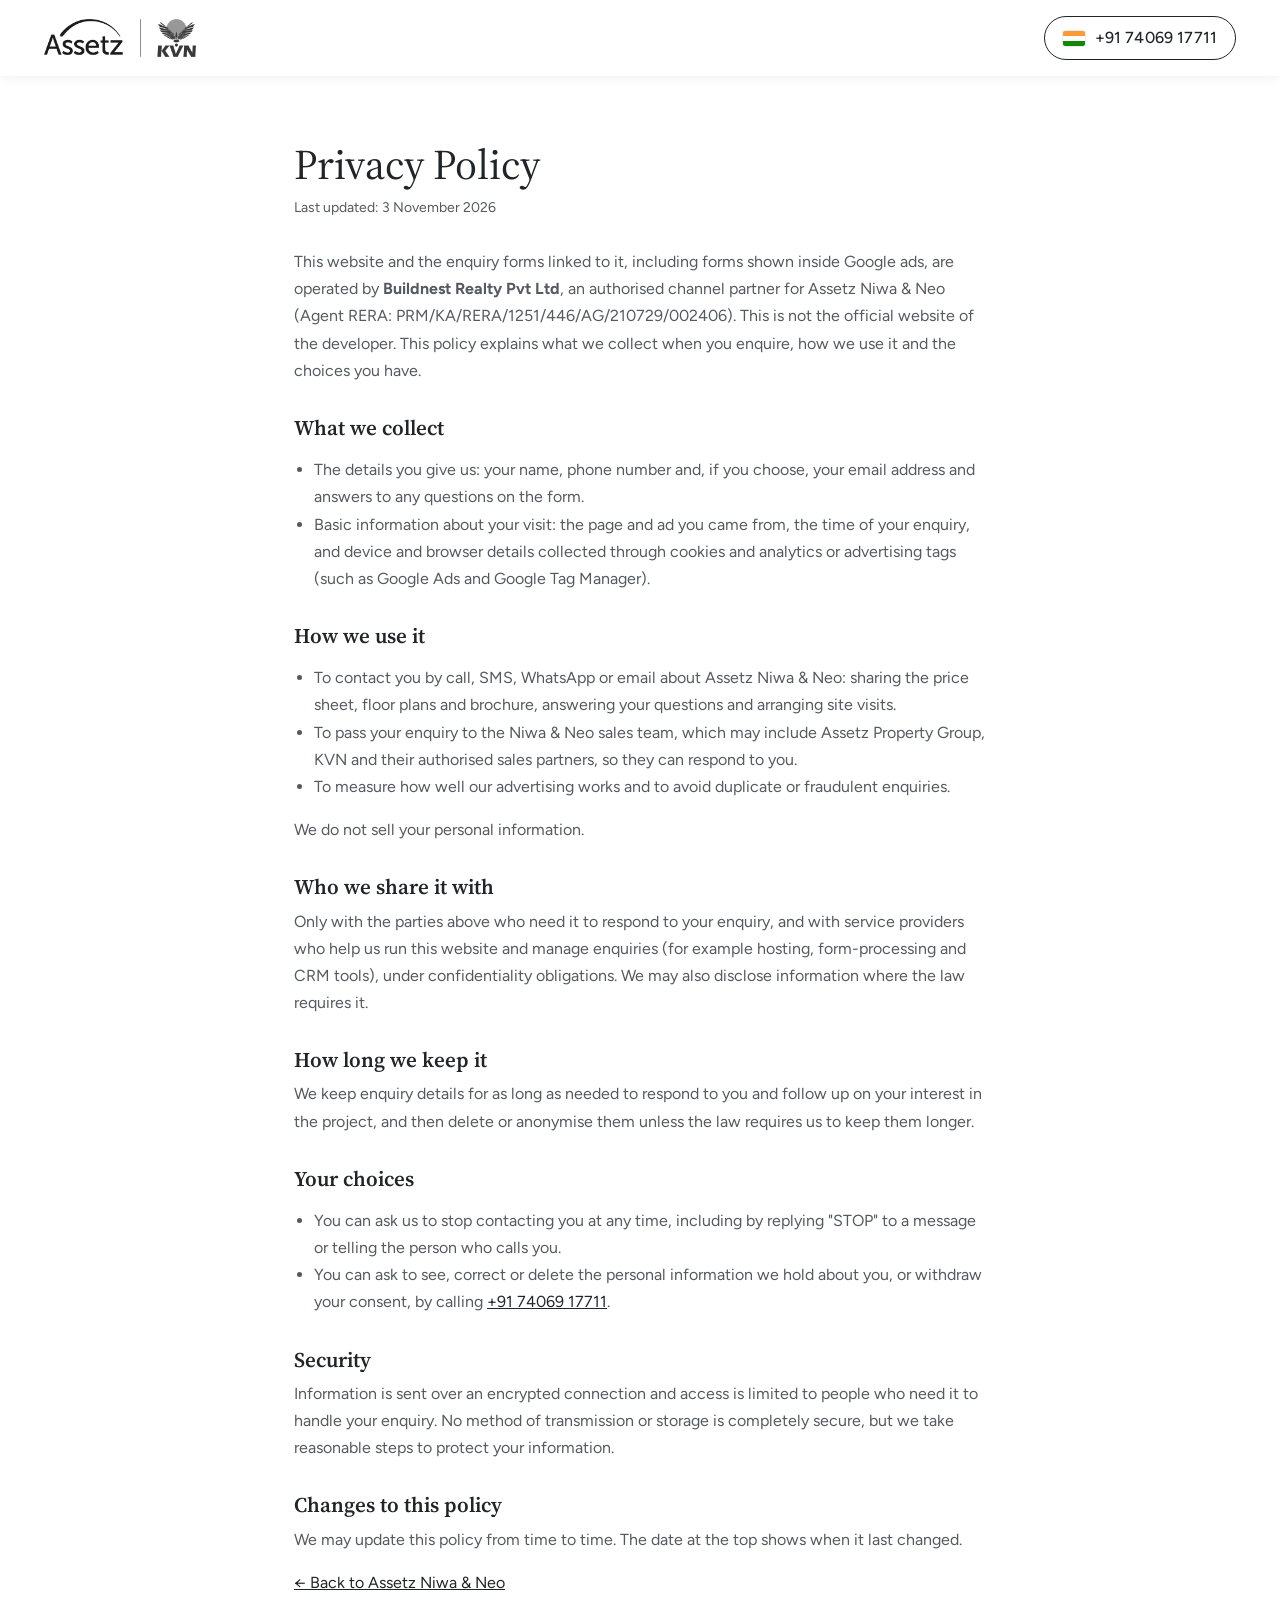
==== privacy.html @ c3b876aa "Add privacy policy page for Google lead form" ====
<!DOCTYPE html>
<html lang="en-IN">
<head>
<meta charset="utf-8">
<meta name="viewport" content="width=device-width, initial-scale=1, viewport-fit=cover">
<title>Privacy Policy | Assetz Niwa &amp; Neo</title>
<meta name="description" content="How enquiry details submitted for Assetz Niwa & Neo are collected, used and protected by Buildnest Realty Pvt Ltd, authorised channel partner.">
<link rel="icon" href="favicon.ico" sizes="any">
<link rel="preconnect" href="https://fonts.googleapis.com">
<link rel="preconnect" href="https://fonts.gstatic.com" crossorigin>
<link href="https://fonts.googleapis.com/css2?family=Source+Serif+4:ital,opsz,wght@0,8..60,400;0,8..60,600;1,8..60,400&family=Figtree:wght@400;500;600&display=swap" rel="stylesheet">
<link rel="stylesheet" href="assets/css/styles.css">
<style>
  .policy { padding: clamp(32px, 5vw, 64px) 0; }
  .policy .wrap { max-width: 780px; }
  .policy h1 { font-family: var(--serif); font-weight: 400; font-size: clamp(30px, 4vw, 42px); line-height: 1.15; margin: 0 0 8px; }
  .policy .updated { color: var(--grey-2); font-size: 14px; margin: 0 0 28px; }
  .policy h2 { font-family: var(--serif); font-weight: 600; font-size: 21px; margin: 32px 0 8px; }
  .policy p, .policy li { color: var(--grey-2); font-size: 16px; line-height: 1.7; }
  .policy ul { padding-left: 20px; }
  .policy a { color: var(--ink); }
</style>
</head>
<body>
<header class="site-header" id="top">
  <div class="wrap header-inner">
    <a class="brand" href="index.html" aria-label="Back to the Niwa &amp; Neo page">
      <img src="assets/img/assetz-kvn.png" width="1006" height="252" alt="Assetz | KVN">
    </a>
    <a class="phone-pill" href="tel:+917406917711" aria-label="Call sales on +91 74069 17711">
      <span class="flag" aria-hidden="true"><i></i><i></i><i></i></span>
      <span>+91 74069&nbsp;17711</span>
    </a>
  </div>
</header>

<main class="policy">
  <div class="wrap">
    <h1>Privacy Policy</h1>
    <p class="updated">Last updated: 3 November 2026</p>

    <p>This website and the enquiry forms linked to it, including forms shown inside Google ads, are operated by <strong>Buildnest Realty Pvt Ltd</strong>, an authorised channel partner for Assetz Niwa &amp; Neo (Agent RERA: PRM/KA/RERA/1251/446/AG/210729/002406). This is not the official website of the developer. This policy explains what we collect when you enquire, how we use it and the choices you have.</p>

    <h2>What we collect</h2>
    <ul>
      <li>The details you give us: your name, phone number and, if you choose, your email address and answers to any questions on the form.</li>
      <li>Basic information about your visit: the page and ad you came from, the time of your enquiry, and device and browser details collected through cookies and analytics or advertising tags (such as Google Ads and Google Tag Manager).</li>
    </ul>

    <h2>How we use it</h2>
    <ul>
      <li>To contact you by call, SMS, WhatsApp or email about Assetz Niwa &amp; Neo: sharing the price sheet, floor plans and brochure, answering your questions and arranging site visits.</li>
      <li>To pass your enquiry to the Niwa &amp; Neo sales team, which may include Assetz Property Group, KVN and their authorised sales partners, so they can respond to you.</li>
      <li>To measure how well our advertising works and to avoid duplicate or fraudulent enquiries.</li>
    </ul>
    <p>We do not sell your personal information.</p>

    <h2>Who we share it with</h2>
    <p>Only with the parties above who need it to respond to your enquiry, and with service providers who help us run this website and manage enquiries (for example hosting, form-processing and CRM tools), under confidentiality obligations. We may also disclose information where the law requires it.</p>

    <h2>How long we keep it</h2>
    <p>We keep enquiry details for as long as needed to respond to you and follow up on your interest in the project, and then delete or anonymise them unless the law requires us to keep them longer.</p>

    <h2>Your choices</h2>
    <ul>
      <li>You can ask us to stop contacting you at any time, including by replying "STOP" to a message or telling the person who calls you.</li>
      <li>You can ask to see, correct or delete the personal information we hold about you, or withdraw your consent, by calling <a href="tel:+917406917711">+91 74069 17711</a>.</li>
    </ul>

    <h2>Security</h2>
    <p>Information is sent over an encrypted connection and access is limited to people who need it to handle your enquiry. No method of transmission or storage is completely secure, but we take reasonable steps to protect your information.</p>

    <h2>Changes to this policy</h2>
    <p>We may update this policy from time to time. The date at the top shows when it last changed.</p>

    <p><a href="index.html">← Back to Assetz Niwa &amp; Neo</a></p>
  </div>
</main>
</body>
</html>
---- assets/css/styles.css ----
/* Assetz Niwa & Neo — landing page styles.
   Format, fonts and colours follow the Sobha Sanctuary (dubai-sales-team.com) template:
   serif display headings (Chronicle Display → Source Serif 4), grotesque body (Ringside → Figtree),
   text #212529, grey #999, beige accent #c7a386, navy badge #064a69, dark pill buttons #222, #f9f9f9 bands. */
:root {
  --ink: #212529;
  --grey: #999999;
  --grey-2: #555960;
  --beige: #b9684e;            /* terracotta accent */
  --beige-soft: rgba(185, 104, 78, .32);
  --beige-faint: rgba(185, 104, 78, .18);
  --navy: #064a69;
  --dark: #222222;
  --band: #f9f9f9;
  --band-2: #f8f7f7;
  --white: #ffffff;
  --line: #e6e6e6;
  --serif: "Source Serif 4", "Chronicle Display", Georgia, "Times New Roman", serif;
  --sans: "Figtree", "Ringside", system-ui, -apple-system, "Segoe UI", sans-serif;
  --wrap: 1296px;
  --gutter: clamp(16px, 4vw, 44px);
  --header-h: 76px;
  --radius: 14px;
  --pill: 50px;
  color-scheme: light;
}
*, *::before, *::after { box-sizing: border-box; }
[hidden] { display: none !important; }
html { scroll-behavior: smooth; scroll-padding-top: calc(var(--header-h) + 12px); -webkit-text-size-adjust: 100%; font-synthesis-weight: none; }
body { margin: 0; font-family: var(--sans); font-weight: 400; font-size: 16px; line-height: 1.6; color: var(--ink); background: var(--white); overflow-x: hidden; }
img { max-width: 100%; height: auto; display: block; }
a { color: inherit; }
button { font: inherit; color: inherit; cursor: pointer; }
h1, h2, h3 { margin: 0; font-weight: 500; line-height: 1.15; }
p { margin: 0 0 1em; }
.sprite { position: absolute; width: 0; height: 0; overflow: hidden; }
.sr-only { position: absolute; width: 1px; height: 1px; overflow: hidden; clip: rect(0 0 0 0); }
.skip { position: absolute; left: -999px; top: 8px; background: var(--white); padding: 8px 14px; z-index: 100; }
.skip:focus { left: 8px; }
a:focus-visible, button:focus-visible, [tabindex]:focus-visible { outline: 2px solid var(--beige); outline-offset: 3px; }
.wrap { width: 100%; max-width: var(--wrap); margin: 0 auto; padding: 0 var(--gutter); }
.center { text-align: center; }
.section { padding: clamp(48px, 6vw, 80px) 0; }
.display { font-family: var(--serif); font-weight: 600; font-size: clamp(32px, 3.4vw, 40px); line-height: 1.15; color: var(--ink); margin-bottom: clamp(26px, 3.5vw, 40px); }
.fineprint { font-size: 12.5px; color: var(--grey); margin-top: 18px; line-height: 1.6; }

/* ---------- buttons (Sobha: dark pill, 12px, letter-spaced caps; outline pill 14px) ---------- */
.btn { white-space: nowrap; display: inline-flex; align-items: center; justify-content: center; gap: 8px; min-height: 42px; padding: 0 22px; border: 1px solid var(--dark); border-radius: var(--pill); background: var(--dark); color: #fff; font-size: 12px; font-weight: 500; letter-spacing: 1px; text-transform: uppercase; text-decoration: none; transition: background-color .2s, transform .2s, box-shadow .2s; }
.btn:hover { background: #000; transform: translateY(-1px); box-shadow: 0 10px 20px -12px rgba(0,0,0,.5); }
.btn[disabled] { opacity: .65; cursor: progress; }
.btn-outline { display: inline-flex; align-items: center; justify-content: center; min-height: 46px; padding: 0 26px; border: 1px solid #000; border-radius: var(--pill); background: transparent; color: #000; font-size: 14px; font-weight: 400; letter-spacing: 1px; text-transform: uppercase; transition: background-color .2s, color .2s; }
.btn-outline:hover { background: var(--dark); color: #fff; border-color: var(--dark); }

/* ---------- header (white, logo left, phone pill right) ---------- */
.site-header { position: sticky; top: 0; z-index: 40; background: var(--white); box-shadow: 0 2px 12px rgba(0,0,0,.06); }
.header-inner { height: var(--header-h); display: flex; align-items: center; justify-content: space-between; gap: 16px; }
.brand { display: inline-flex; align-items: center; min-height: 44px; }
.brand img { height: 38px; width: auto; max-width: none; }
.phone-pill { display: inline-flex; align-items: center; gap: 10px; min-height: 44px; padding: 0 18px; border: 1px solid var(--ink); border-radius: var(--pill); font-size: 16px; font-weight: 500; text-decoration: none; letter-spacing: .01em; transition: background-color .2s, color .2s; }
.phone-pill:hover { background: var(--dark); color: #fff; border-color: var(--dark); }
.flag { display: inline-flex; flex-direction: column; width: 22px; height: 15px; border-radius: 2px; overflow: hidden; box-shadow: 0 0 0 1px rgba(0,0,0,.08); }
.flag i { flex: 1; display: block; }
.flag i:nth-child(1) { background: #ff9933; } .flag i:nth-child(2) { background: #fff; } .flag i:nth-child(3) { background: #138808; }
@media (max-width: 480px) { .brand img { height: 30px; } .phone-pill { font-size: 14px; padding: 0 12px; } }

/* ---------- banner ---------- */
.banner { background: var(--dark); }
.banner > img { width: 100%; height: clamp(260px, 56vw, 720px); object-fit: cover; object-position: 50% 42%; }

/* ---------- intro + key facts ---------- */
.intro-band { background: var(--white); padding: clamp(32px, 4.5vw, 56px) 0 clamp(28px, 4vw, 48px); border-bottom: 1px solid var(--line); }
.intro-top { display: grid; gap: 22px; align-items: center; justify-items: center; text-align: center; }
.intro-logo img { width: 190px; height: auto; }
.intro-text h1 { font-family: var(--sans); font-weight: 500; font-size: clamp(22px, 2.2vw, 26px); line-height: 1.3; color: var(--ink); }
.intro-text h1 em { font-family: var(--serif); font-style: italic; font-weight: 300; font-size: 1.08em; color: var(--ink); }
.intro-price { margin: 12px 0 0; font-size: clamp(15px, 1.4vw, 18px); font-weight: 500; color: var(--beige); }
.intro-price i { font-style: normal; margin: 0 8px; color: #e3c3b7; }
@media (min-width: 900px) {
  .intro-top { grid-template-columns: auto auto 1fr; gap: 0; text-align: left; justify-items: stretch; }
  .intro-top::before { content: ""; grid-column: 2; grid-row: 1; width: 1px; height: 110px; background: var(--line); margin: 0 48px; }
  .intro-logo { grid-column: 1; grid-row: 1; justify-self: center; }
  .intro-text { grid-column: 3; grid-row: 1; }
}
.kf-grid { list-style: none; margin: clamp(28px, 4vw, 44px) 0 0; padding: 0; display: grid; grid-template-columns: repeat(2, minmax(0, 1fr)); gap: 22px 16px; }
.kf-grid li { display: flex; align-items: center; gap: 12px; min-width: 0; }
.kf-grid svg { flex: 0 0 auto; width: 36px; height: 36px; color: var(--grey-2); }
.kf-grid strong { display: block; font-weight: 500; font-size: 16px; line-height: 1.25; color: var(--beige); }
.kf-grid span { display: block; margin-top: 2px; font-size: 13.5px; color: var(--ink); }
@media (min-width: 900px) {
  .kf-grid { grid-template-columns: repeat(4, 1fr); gap: 26px 28px; }
  .kf-grid svg { width: 44px; height: 44px; }
  .kf-grid strong { font-size: 20px; }
  .kf-grid span { font-size: 15px; }
}

/* ---------- highlights (beige gradient pills, radius 28px) ---------- */
.highlights { background: var(--band); }
.hl-grid { list-style: none; margin: 0; padding: 0; display: grid; grid-template-columns: 1fr; gap: 16px; }
.hl-grid li { display: flex; align-items: center; gap: 18px; min-height: 90px; padding: 18px 24px; border-radius: 28px; background: linear-gradient(90deg, var(--beige-soft) 0%, var(--beige-faint) 41%, rgba(185,104,78,0) 100%); }
.hl-grid svg { flex: 0 0 auto; width: 50px; height: 50px; color: var(--beige); }
.hl-grid p { margin: 0; font-size: 16px; line-height: 1.35; color: var(--ink); }
.hl-grid strong { font-weight: 600; }
.hl-grid em { font-family: var(--serif); font-style: italic; font-weight: 400; font-size: 1.04em; }
@media (min-width: 700px) { .hl-grid { grid-template-columns: repeat(2, 1fr); gap: 20px 24px; } }
@media (min-width: 1100px) { .hl-grid { grid-template-columns: repeat(3, 1fr); gap: 22px 32px; } }

/* ---------- unit cards ---------- */
.units { background: var(--white); }
.unit-grid { display: grid; grid-template-columns: 1fr; gap: 24px; }
.unit-card { background: var(--band); border-radius: var(--radius); overflow: hidden; display: flex; flex-direction: column; }
.unit-media { position: relative; aspect-ratio: 4 / 3; background: var(--dark); }
.unit-media img { width: 100%; height: 100%; object-fit: cover; }
.unit-media::after { content: ""; position: absolute; inset: 0; background: linear-gradient(0deg, rgba(0,0,0,.72) 0%, rgba(0,0,0,.1) 55%, transparent 100%); }
.unit-badge { position: absolute; top: 14px; right: 14px; z-index: 1; background: var(--navy); color: #fff; font-size: 12px; font-weight: 500; letter-spacing: .04em; text-transform: uppercase; padding: 7px 14px; border-radius: var(--pill); }
.unit-title { position: absolute; left: 0; right: 0; bottom: 0; z-index: 1; padding: 16px 18px; color: #fff; }
.unit-title h3 { font-family: var(--serif); font-weight: 600; font-size: 20px; letter-spacing: .02em; text-transform: uppercase; }
.unit-title p { margin: 4px 0 0; font-size: 15px; font-weight: 500; }
.unit-facts { list-style: none; margin: 0; padding: 18px 18px 8px; display: grid; gap: 12px; }
.unit-facts li { display: flex; align-items: center; gap: 10px; font-size: 15px; color: var(--ink); }
.unit-facts svg { flex: 0 0 auto; color: var(--ink); }
.unit-card .btn { margin: 10px 18px 20px; align-self: flex-start; }
@media (min-width: 700px) { .unit-grid { grid-template-columns: repeat(2, 1fr); } }
@media (min-width: 1000px) { .unit-grid { grid-template-columns: repeat(3, 1fr); } }

/* ---------- gallery (3 x 2 rounded grid) ---------- */
.gallery-sec { background: var(--band); }
.g-grid { display: grid; grid-template-columns: 1fr; gap: 20px; }
.g-grid button { display: block; width: 100%; padding: 0; border: 0; border-radius: var(--radius); overflow: hidden; background: var(--dark); cursor: zoom-in; }
.g-grid img { width: 100%; aspect-ratio: 4 / 3; object-fit: cover; transition: transform .7s ease; }
.g-grid button:hover img { transform: scale(1.04); }
@media (min-width: 700px) { .g-grid { grid-template-columns: repeat(2, 1fr); } }
@media (min-width: 1000px) { .g-grid { grid-template-columns: repeat(3, 1fr); gap: 24px; } }

/* ---------- amenities (tab pills left, image right) ---------- */
.amenities { background: var(--white); }
.am-split { display: grid; gap: 28px; align-items: start; }
.am-tabs { list-style: none; margin: 0; padding: 0; display: grid; gap: 16px; }
.am-tab { display: flex; align-items: center; gap: 14px; width: 100%; min-height: 72px; padding: 0 22px; border: 1px solid var(--line); border-radius: var(--pill); background: var(--white); text-align: left; font-size: 16px; font-weight: 500; color: var(--ink); box-shadow: 0 6px 16px -12px rgba(0,0,0,.25); transition: background .25s, border-color .25s; }
.am-tab:hover { border-color: var(--beige); }
.am-tab.is-active { border-color: transparent; background: linear-gradient(90deg, var(--beige-soft) 0%, var(--beige-faint) 50%, rgba(185,104,78,0) 100%), var(--white); }
.am-ic { flex: 0 0 auto; width: 40px; height: 40px; display: grid; place-items: center; color: var(--beige); }
.am-panels { position: relative; }
.am-panel { margin: 0; }
.am-panel img { width: 100%; aspect-ratio: 4 / 3; object-fit: cover; border-radius: var(--radius); }
.am-panel figcaption { margin-top: 12px; font-size: 14.5px; color: var(--grey-2); }
@media (min-width: 900px) { .am-split { grid-template-columns: 1fr 1.25fr; gap: 40px; } .am-panel img { aspect-ratio: 4 / 3.2; } }

/* ---------- floor plans & price list ---------- */
.pricing { background: var(--band); }
.fp-grid { display: grid; grid-template-columns: 1fr; gap: 32px; }
.fp-card { min-width: 0; display: flex; flex-direction: column; }
.fp-img { position: relative; display: block; width: 100%; aspect-ratio: 16 / 9.5; padding: 0; border: 0; border-radius: var(--radius); background: #f5ece8; overflow: hidden; cursor: pointer; }
.fp-img img { width: 100%; height: 100%; object-fit: cover; object-position: 50% 40%; filter: blur(5px); opacity: .85; transform: scale(1.1); transition: filter .4s; }
.fp-img:hover img { filter: blur(3px); }
.fp-pill { position: absolute; left: 50%; top: 50%; transform: translate(-50%, -50%); background: var(--beige); color: #fff; padding: 12px 26px; border-radius: var(--pill); font-size: 14px; font-weight: 400; letter-spacing: .14em; text-transform: uppercase; white-space: nowrap; }
.fp-info { margin: 22px 0 18px; padding: 0 4px; }
.fp-info div { margin-bottom: 12px; }
.fp-info dt { font-size: 14px; letter-spacing: .04em; text-transform: uppercase; color: var(--ink); }
.fp-info dd { margin: 3px 0 0; font-size: 15px; font-weight: 600; letter-spacing: .02em; text-transform: uppercase; color: var(--ink); }
.fp-card .btn-outline { margin-top: auto; width: 100%; }
@media (min-width: 700px) { .fp-grid { grid-template-columns: repeat(2, 1fr); gap: 36px 28px; } }
@media (min-width: 1000px) { .fp-grid { grid-template-columns: repeat(3, 1fr); gap: 32px; } }

/* ---------- about developer ---------- */
.about { background: var(--white); }
.about-grid { display: grid; gap: 28px; align-items: center; }
.about-logo img { width: 220px; height: auto; }
.about-logo p { margin: 16px 0 0; font-size: 14px; color: var(--grey-2); }
.about-logo strong { color: var(--ink); font-weight: 600; }
.about-text p { font-size: 16px; color: var(--grey-2); line-height: 1.7; }
.about-text p:last-child { margin-bottom: 0; }
@media (min-width: 900px) { .about-grid { grid-template-columns: 280px 1fr; gap: 56px; } }

/* ---------- enquiry section ---------- */
.contact { background: var(--white); border-top: 1px solid var(--line); }
.contact-grid { display: grid; gap: 32px; }
.eyebrow { margin: 0 0 6px; font-size: 16px; letter-spacing: .14em; text-transform: uppercase; color: var(--grey-2); }
.contact .display { margin-bottom: 14px; }
.contact-sub { color: var(--grey-2); max-width: 44ch; }
.form-label { margin: 0 0 20px; padding-bottom: 10px; font-size: 14px; font-weight: 600; letter-spacing: .08em; text-transform: uppercase; color: var(--ink); border-bottom: 1px solid var(--line); position: relative; }
.form-label::after { content: ""; position: absolute; left: 0; bottom: -1px; width: 110px; height: 2px; background: var(--beige); }
@media (min-width: 900px) { .contact-grid { grid-template-columns: 1fr 1.1fr; gap: 64px; align-items: start; } }

/* ---------- footer ---------- */
.site-footer { background: var(--band-2); color: var(--grey-2); padding: 28px 0 calc(96px + env(safe-area-inset-bottom)); font-size: 13px; border-top: 1px solid var(--line); }
.foot-grid { display: grid; gap: 18px; align-items: start; }
.foot-mark { width: 84px; height: auto; }
.foot-partner { margin: 0 0 8px; font-size: 13.5px; color: var(--ink); }
.disclaimer { margin: 0; font-size: 12.5px; line-height: 1.6; color: var(--grey-2); }
.disclaimer strong { color: var(--ink); font-weight: 600; }
.disclaimer a { color: var(--ink); }
.foot-links { display: flex; gap: 14px; font-size: 13.5px; }
.foot-links a { color: var(--ink); text-decoration: none; }
.foot-links a:hover { text-decoration: underline; }
@media (min-width: 900px) { .foot-grid { grid-template-columns: 100px 1fr auto; gap: 24px; } .site-footer { padding-bottom: 28px; } }

/* ---------- side tab, WhatsApp float, sticky bar ---------- */
.side-tab { display: none; position: fixed; right: 0; top: 40%; z-index: 44; width: 48px; height: 160px; padding: 0; border: 0; border-radius: 10px 0 0 10px; background: var(--dark); color: #fff; transition: background-color .2s; }
.side-tab span { display: block; transform: rotate(-90deg); white-space: nowrap; font-size: 12px; font-weight: 500; letter-spacing: 2px; text-transform: uppercase; }
.side-tab:hover { background: #000; }
@media (min-width: 900px) { .side-tab { display: grid; place-items: center; } }
.wa-float { position: fixed; left: 20px; bottom: 92px; z-index: 44; width: 52px; height: 52px; border-radius: 50%; display: grid; place-items: center; background: #25d366; color: #fff; box-shadow: 0 10px 24px -8px rgba(0,0,0,.5); }
@media (min-width: 900px) { .wa-float { bottom: 28px; left: 24px; } }
.action-bar { position: fixed; z-index: 45; left: 0; right: 0; bottom: 0; display: flex; gap: 8px; padding: 10px 12px calc(10px + env(safe-area-inset-bottom)); background: rgba(34,34,34,.97); transform: translateY(110%); transition: transform .25s ease; }
.action-bar.is-visible { transform: none; }
.action-bar > * { flex: 1 1 0; min-height: 46px; display: inline-flex; align-items: center; justify-content: center; gap: 6px; border-radius: var(--pill); font-weight: 500; font-size: 13px; letter-spacing: 1px; text-transform: uppercase; text-decoration: none; }
.action-bar a { color: #fff; border: 1px solid rgba(255,255,255,.4); }
.action-bar .mb-wa { color: #fff; background: #25d366; border-color: #25d366; }
.action-bar button { flex-grow: 1.4; border: 0; background: #fff; color: var(--dark); }
@media (min-width: 900px) { .action-bar { display: none; } }

/* ---------- forms (Sobha: light bordered fields, placeholder labels, outline Submit pill) ---------- */
.form-title { font-family: var(--serif); font-weight: 600; font-size: 28px; line-height: 1.15; margin-bottom: 6px; }
.form-lede { font-size: 14px; color: var(--grey-2); margin-bottom: 18px; }
.lead-form { display: grid; gap: 14px; }
.field { margin: 0; padding: 0; border: 0; min-width: 0; }
.field legend { display: block; font-size: 13px; font-weight: 500; margin-bottom: 8px; color: var(--ink); padding: 0; }
.opt { font-weight: 400; color: var(--grey); }
.lead-form input[type=text], .lead-form input[type=tel], .lead-form input[type=email], .lead-form select { width: 100%; height: 52px; padding: 0 16px; border: 1px solid #d9d9d9; border-radius: 6px; background: #fff; font: inherit; font-size: 15px; color: var(--ink); }
.lead-form input::placeholder { color: #8a8a8a; }
.lead-form input:focus, .lead-form select:focus { outline: none; border-color: var(--beige); box-shadow: 0 0 0 3px rgba(185,104,78,.25); }
.lead-form input[aria-invalid="true"] { border-color: #b3261e; }
.phone-row { display: grid; grid-template-columns: 92px 1fr; gap: 8px; }
.phone-row select { padding: 0 10px; }
.chips { display: flex; flex-wrap: wrap; gap: 8px; }
.chips legend { width: 100%; }
.chips label { position: relative; margin: 0; }
.chips input { position: absolute; opacity: 0; inset: 0; margin: 0; cursor: pointer; }
.chips label span { display: inline-flex; align-items: center; min-height: 42px; padding: 0 16px; border: 1px solid #d9d9d9; border-radius: var(--pill); font-size: 13.5px; background: #fff; transition: background-color .15s, border-color .15s, color .15s; }
.chips label input:checked + span { background: var(--dark); color: #fff; border-color: var(--dark); }
.chips input:focus-visible + span { outline: 2px solid var(--beige); outline-offset: 2px; }
.consent { display: grid; grid-template-columns: 20px 1fr; gap: 10px; align-items: center; font-size: 12.5px; color: var(--grey-2); line-height: 1.5; min-height: 44px; }
.consent input { width: 18px; height: 18px; margin: 0; accent-color: var(--dark); }
.err { margin: 4px 0 0; font-size: 12.5px; color: #b3261e; }
.err:empty { display: none; }
.form-status { margin: 0; font-size: 13.5px; }
.form-status:empty { display: none; }
.form-status.is-error { color: #8c1d18; background: #fbeceb; padding: 10px 12px; border-radius: 6px; }
.form-status a { font-weight: 600; }
.hp { position: absolute !important; left: -9999px; width: 1px; height: 1px; overflow: hidden; }
.btn-submit { justify-self: start; min-width: 140px; }
.form-success { text-align: left; padding: 6px 0; }
.form-success h4 { font-family: var(--serif); font-size: 24px; font-weight: 600; margin: 0 0 8px; }
.form-success p { font-size: 14px; color: var(--grey-2); }
.form-success .tick { width: 44px; height: 44px; border-radius: 50%; background: var(--beige); display: grid; place-items: center; margin-bottom: 14px; color: #fff; }
.form-success .btn-dark { display: inline-flex; align-items: center; min-height: 42px; padding: 0 22px; border-radius: var(--pill); background: var(--dark); color: #fff; border: 0; font-size: 12px; letter-spacing: 1px; text-transform: uppercase; }

/* ---------- modal + lightbox ---------- */
dialog { border: 0; padding: 0; }
dialog::backdrop { background: rgba(0, 0, 0, .7); }
.modal { width: min(480px, calc(100% - 24px)); max-height: calc(100svh - 24px); border-radius: 14px; background: var(--white); color: var(--ink); overflow: auto; box-shadow: 0 40px 100px -30px rgba(0,0,0,.6); }
.modal[open] { animation: pop .3s ease; }
@keyframes pop { from { opacity: 0; transform: translateY(12px) scale(.98); } to { opacity: 1; transform: none; } }
.modal-inner { padding: 30px 26px 24px; }
.modal-logo { width: 120px; height: auto; margin: 0 auto 18px; }
.modal-inner .form-title, .modal-inner .form-lede { text-align: center; }
.assure { display: flex; align-items: center; justify-content: center; gap: 6px; margin: 14px 0 0; font-size: 12px; color: var(--grey); }
.modal .btn-submit { justify-self: stretch; width: 100%; background: var(--dark); color: #fff; border-color: var(--dark); font-size: 13px; }
.modal-close { position: absolute; top: 10px; right: 10px; width: 40px; height: 40px; border: 0; border-radius: 50%; background: rgba(0,0,0,.06); color: var(--ink); display: grid; place-items: center; z-index: 3; }
.modal-close:hover { background: rgba(0,0,0,.12); }
.lightbox { width: 100vw; height: 100svh; max-width: none; max-height: none; background: rgba(15, 15, 15, .96); color: #fff; }
.lightbox[open] { display: grid; place-items: center; }
.lightbox figure { margin: 0; max-width: min(1400px, 94vw); }
.lightbox img { max-height: 82svh; width: auto; margin: 0 auto; background: #fff; }
.lightbox figcaption { color: #cfc8c1; text-align: center; margin-top: 10px; font-size: 14px; }
.lightbox .modal-close { background: rgba(255,255,255,.12); color: #fff; }
.lb-nav { position: absolute; top: 50%; transform: translateY(-50%); width: 48px; height: 64px; background: rgba(255,255,255,.08); border: 0; color: #fff; font-size: 36px; }
.lb-prev { left: 8px; }
.lb-next { right: 8px; }
.noscript { position: fixed; bottom: 0; left: 0; right: 0; background: #f6e6df; padding: 12px; text-align: center; margin: 0; z-index: 99; }
section[id] { scroll-margin-top: calc(var(--header-h) + 8px); }
html:not(.ss-editing) [data-edit]:empty { display: none; }
.review-mode [data-review] { outline: 2px dashed #d97706; outline-offset: 4px; }
@media (prefers-reduced-motion: reduce) { html { scroll-behavior: auto; } *, *::before, *::after { transition: none !important; animation: none !important; } }
.unit-media { overflow: hidden; }
.unit-media img { position: absolute; inset: 0; }
.unit-media img[height="3845"] { object-position: 50% 70%; }
#am-relax img { object-position: 50% 78%; }
/* Section order: Highlights (grey) → Floor plans (white) → Gallery (grey) → Amenities (white) → Location */
.pricing { background: var(--white); }

/* ---------- location (assetzproperty.com/niwaandneo: category tabs + numbered map + landmark lists) ---------- */
.location { background: var(--band); color: var(--ink); }
.loc-intro { max-width: 760px; margin: -8px auto 30px; text-align: center; color: var(--grey-2); font-size: 16px; }
.loc-tabs { list-style: none; margin: 0 0 28px; padding: 0; display: grid; grid-template-columns: repeat(3, 1fr); gap: 10px; }
.loc-tab { width: 100%; min-height: 64px; display: flex; flex-direction: column; align-items: center; justify-content: center; gap: 6px; padding: 10px 8px; border: 1px solid var(--line); border-radius: var(--radius); background: var(--white); font-size: 13px; font-weight: 500; color: var(--ink); transition: background .25s, border-color .25s, color .25s; }
.loc-tab svg { color: var(--beige); }
.loc-tab:hover { border-color: var(--beige); }
.loc-tab.is-active { background: var(--dark); border-color: var(--dark); color: #fff; }
.loc-tab.is-active svg { color: #fff; }
.loc-split { display: grid; gap: 24px; align-items: start; }
.loc-map { margin: 0; }
.loc-map button { display: block; width: 100%; padding: 0; border: 1px solid var(--line); border-radius: var(--radius); background: #fff; overflow: hidden; cursor: zoom-in; }
.loc-map img { width: 100%; height: auto; }
.loc-panels { background: var(--white); border: 1px solid var(--line); border-radius: var(--radius); padding: 24px 22px; }
.loc-panel h3 { font-family: var(--serif); font-weight: 600; font-size: 24px; margin-bottom: 14px; }
.loc-items { list-style: none; margin: 0; padding: 0; }
.loc-items li { display: grid; grid-template-columns: 32px 1fr auto; align-items: center; gap: 12px; padding: 12px 0; border-top: 1px solid var(--line); font-size: 15px; }
.loc-no { width: 28px; height: 28px; border-radius: 50%; background: var(--beige); color: #fff; font-size: 12px; font-weight: 600; display: grid; place-items: center; }
.loc-name { color: var(--ink); }
.loc-time { color: var(--grey-2); white-space: nowrap; font-size: 14px; }
.location .fineprint { margin-top: 22px; }
@media (min-width: 700px) { .loc-tabs { grid-template-columns: repeat(6, 1fr); } .loc-tab { flex-direction: row; gap: 10px; min-height: 56px; font-size: 14px; } }
@media (min-width: 900px) { .loc-split { grid-template-columns: 1.15fr 1fr; gap: 32px; } .loc-panels { padding: 30px 28px; } }

/* ---------- conversion popup ---------- */
.modal { width: min(880px, calc(100% - 24px)); border-radius: 16px; overflow: hidden auto; }
.modal-grid { display: grid; grid-template-columns: 1fr; }
.modal-offer { position: relative; min-height: 190px; background: var(--dark); color: #fff; overflow: hidden; }
.modal-photo { position: absolute; inset: 0; width: 100%; height: 100%; object-fit: cover; object-position: 50% 20%; }
.modal-offer-inner { position: relative; z-index: 1; height: 100%; display: flex; flex-direction: column; justify-content: flex-end; padding: 22px 22px 20px; background: linear-gradient(180deg, rgba(10,10,10,.25) 0%, rgba(10,10,10,.6) 45%, rgba(10,10,10,.92) 100%); }
.modal-offer .modal-logo { width: 96px; margin: 0 0 12px; }
.modal-eyebrow { margin: 0 0 6px; font-size: 11px; letter-spacing: .16em; text-transform: uppercase; color: var(--beige); }
.modal-offer h3 { font-family: var(--serif); font-weight: 600; font-size: 22px; line-height: 1.2; margin-bottom: 12px; }
.modal-perks, .modal-trust { list-style: none; margin: 0; padding: 0; }
.modal-perks { display: none; gap: 8px; }
.modal-perks li { display: flex; align-items: center; gap: 10px; font-size: 14px; color: #eee8e1; }
.modal-perks svg { flex: 0 0 auto; color: var(--beige); }
.modal-trust { display: flex; gap: 18px; margin-top: 16px; padding-top: 14px; border-top: 1px solid rgba(255,255,255,.2); }
.modal-trust li { font-size: 11px; line-height: 1.3; color: #d9d4ce; }
.modal-trust strong { display: block; font-size: 16px; font-weight: 600; color: #fff; }
.modal-inner { padding: 24px 22px 20px; }
.modal-tag { margin: 0 0 6px; font-size: 11.5px; font-weight: 600; letter-spacing: .14em; text-transform: uppercase; color: var(--beige); }
.modal-inner .form-title, .modal-inner .form-lede { text-align: left; }
.modal-inner .form-title { font-size: 26px; }
.modal .btn-submit { min-height: 52px; font-size: 13px; }
.modal .assure { justify-content: flex-start; text-align: left; }
.modal .lead-form { gap: 12px; }
@media (min-width: 860px) {
  .modal-grid { grid-template-columns: 400px 1fr; min-height: 560px; }
  .modal-offer { min-height: 0; }
  .modal-offer-inner { padding: 30px 28px 26px; }
  .modal-perks { display: grid; }
  .modal-offer h3 { font-size: 26px; }
  .modal-inner { padding: 34px 32px 26px; display: flex; flex-direction: column; justify-content: center; }
  .modal-close { background: rgba(0,0,0,.06); }
}

/* ---------- thank-you page ---------- */
.ty { background: var(--band); min-height: calc(100vh - var(--header-h)); display: grid; place-items: start center; padding: clamp(40px, 6vw, 80px) 0; }
.ty-card { background: var(--white); border-radius: 16px; box-shadow: 0 30px 60px -40px rgba(0,0,0,.35); max-width: 760px; width: 100%; padding: clamp(28px, 5vw, 56px); text-align: center; }
.ty-tick { width: 64px; height: 64px; border-radius: 50%; background: var(--beige); color: #fff; display: grid; place-items: center; margin: 0 auto 18px; }
.ty-card .display { margin-bottom: 10px; }
.ty-lede { font-size: 17px; color: var(--grey-2); max-width: 52ch; margin: 0 auto 26px; }
.ty-steps { list-style: none; margin: 0 auto 30px; padding: 0; display: grid; gap: 12px; text-align: left; max-width: 520px; }
.ty-steps li { display: grid; grid-template-columns: 32px 1fr; gap: 12px; align-items: start; font-size: 15px; color: var(--ink); }
.ty-steps .no { width: 28px; height: 28px; border-radius: 50%; background: var(--dark); color: #fff; font-size: 12px; font-weight: 600; display: grid; place-items: center; margin-top: 1px; }
.ty-actions { display: flex; flex-wrap: wrap; justify-content: center; gap: 12px; margin-bottom: 8px; }
.ty-actions .btn, .ty-actions .btn-outline { min-height: 48px; }
.ty-plans { margin-top: 36px; padding-top: 28px; border-top: 1px solid var(--line); text-align: left; }
.ty-plans h2 { font-family: var(--serif); font-weight: 600; font-size: 24px; margin-bottom: 6px; text-align: center; }
.ty-plans > p { text-align: center; color: var(--grey-2); font-size: 14.5px; margin-bottom: 18px; }
.ty-grid { display: grid; grid-template-columns: 1fr; gap: 16px; }
.ty-grid figure { margin: 0; background: var(--band); border-radius: var(--radius); overflow: hidden; }
.ty-grid button { display: block; width: 100%; padding: 0; border: 0; background: #fff; cursor: zoom-in; }
.ty-grid figcaption { padding: 10px 14px 12px; font-size: 13.5px; color: var(--ink); }
.ty-grid figcaption strong { display: block; font-weight: 600; }
.ty-back { display: inline-block; margin-top: 24px; font-size: 14px; color: var(--grey-2); }
@media (min-width: 700px) { .ty-grid { grid-template-columns: repeat(3, 1fr); } }

/* side tab: vertical text via writing-mode (robust), close buttons always clickable */
.side-tab { width: 46px; height: auto; padding: 22px 0; }
.side-tab span { transform: none; writing-mode: vertical-rl; transform: rotate(180deg); display: inline-block; line-height: 1; }
.modal-close, .modal-close * { pointer-events: auto; }
.modal-close svg { pointer-events: none; }

/* ---------- hero lead form ---------- */
.hero { position: relative; isolation: isolate; }
.hero > img { height: clamp(420px, 60vw, 760px); }
.hero-shade { position: absolute; inset: 0; z-index: 0; background: linear-gradient(90deg, rgba(10,10,10,.55) 0%, rgba(10,10,10,.25) 45%, rgba(10,10,10,.15) 100%), linear-gradient(0deg, rgba(10,10,10,.5), transparent 40%); }
.hero-grid { position: relative; z-index: 1; display: grid; gap: 22px; padding-top: 28px; padding-bottom: 28px; }
.hero-copy { color: #fff; text-align: center; }
.hero-eyebrow { margin: 0 0 10px; font-size: 11.5px; letter-spacing: .2em; text-transform: uppercase; color: var(--beige); }
.hero-mark { width: clamp(150px, 20vw, 240px); height: auto; margin: 0 auto 14px; filter: drop-shadow(0 6px 18px rgba(0,0,0,.45)); }
.hero-line { margin: 0 0 6px; font-size: 15px; color: #f1ece6; }
.hero-price { margin: 0; font-family: var(--serif); font-size: 20px; font-weight: 600; color: #fff; }
.hero-form { background: var(--white); border-radius: var(--radius); padding: 22px 20px 18px; box-shadow: 0 40px 80px -30px rgba(0,0,0,.6); max-width: 440px; width: 100%; margin: 0 auto; }
.hf-tag { margin: 0 0 6px; font-size: 11px; font-weight: 600; letter-spacing: .16em; text-transform: uppercase; color: var(--beige); }
.hero-form .form-title { font-size: 24px; }
.hero-form .form-lede { margin-bottom: 14px; }
.hero-form .lead-form { gap: 12px; }
.hero-form .btn-submit { justify-self: stretch; width: 100%; background: var(--dark); color: #fff; border-color: var(--dark); min-height: 50px; font-size: 13px; }
.hero-form .assure { justify-content: flex-start; margin-top: 12px; }
.hero-form .js-form-slot { min-height: 300px; }
@media (max-width: 899px) {
  .hero { background: var(--white); }
  .hero > img { position: absolute; inset: 0; width: 100%; height: 100%; }
  .hero-shade { background: linear-gradient(180deg, rgba(10,10,10,.35) 0%, rgba(10,10,10,.7) 100%); }
  .hero-grid { padding-top: 36px; padding-bottom: 36px; }
}
@media (min-width: 900px) {
  .hero > img { position: absolute; inset: 0; width: 100%; height: 100%; }
  .hero { min-height: clamp(560px, 62vw, 720px); display: flex; align-items: center; }
  .hero-grid { grid-template-columns: minmax(0, 1fr) 420px; align-items: center; gap: 48px; padding-top: 56px; padding-bottom: 56px; width: 100%; }
  .hero-copy { text-align: left; }
  .hero-mark { margin: 0 0 16px; }
  .hero-line { font-size: 17px; }
  .hero-price { font-size: 24px; }
  .hero-form { margin: 0 0 0 auto; padding: 26px 26px 20px; }
}
/* Hero legibility: stronger left-to-right gradient plus a soft scrim behind the copy */
.hero-shade { background: linear-gradient(90deg, rgba(8,8,8,.82) 0%, rgba(8,8,8,.62) 32%, rgba(8,8,8,.3) 60%, rgba(8,8,8,.15) 100%), linear-gradient(0deg, rgba(8,8,8,.55), transparent 45%); }
.hero-copy { text-shadow: 0 2px 14px rgba(0,0,0,.55); }
.hero-line { color: #fff; font-weight: 500; }
@media (max-width: 899px) { .hero-shade { background: linear-gradient(180deg, rgba(8,8,8,.6) 0%, rgba(8,8,8,.7) 40%, rgba(8,8,8,.8) 100%); } }
/* Thank-you page: centre the card in the viewport */
.ty { display: block; }
.ty > .wrap { display: flex; justify-content: center; }
.ty-card { margin: 0 auto; }

.foot-credits { margin-top: 10px; }

/* Why Bagalur */
.why-bagalur { background: var(--white); }
.why-grid h3 { margin: 0; font-size: 16px; font-weight: 400; line-height: 1.35; color: var(--ink); }
.why-grid h3 + p { margin: 4px 0 0; font-size: 14px; color: var(--grey-2); }
@media (min-width: 1100px) { .why-grid { grid-template-columns: repeat(2, 1fr); } }
.why-cta { text-align: center; margin: 30px 0 0; }
.intro-aka { margin: 6px 0 0; font-size: 14px; color: var(--grey-2); }
.intro-aka strong { color: var(--ink); font-weight: 600; }
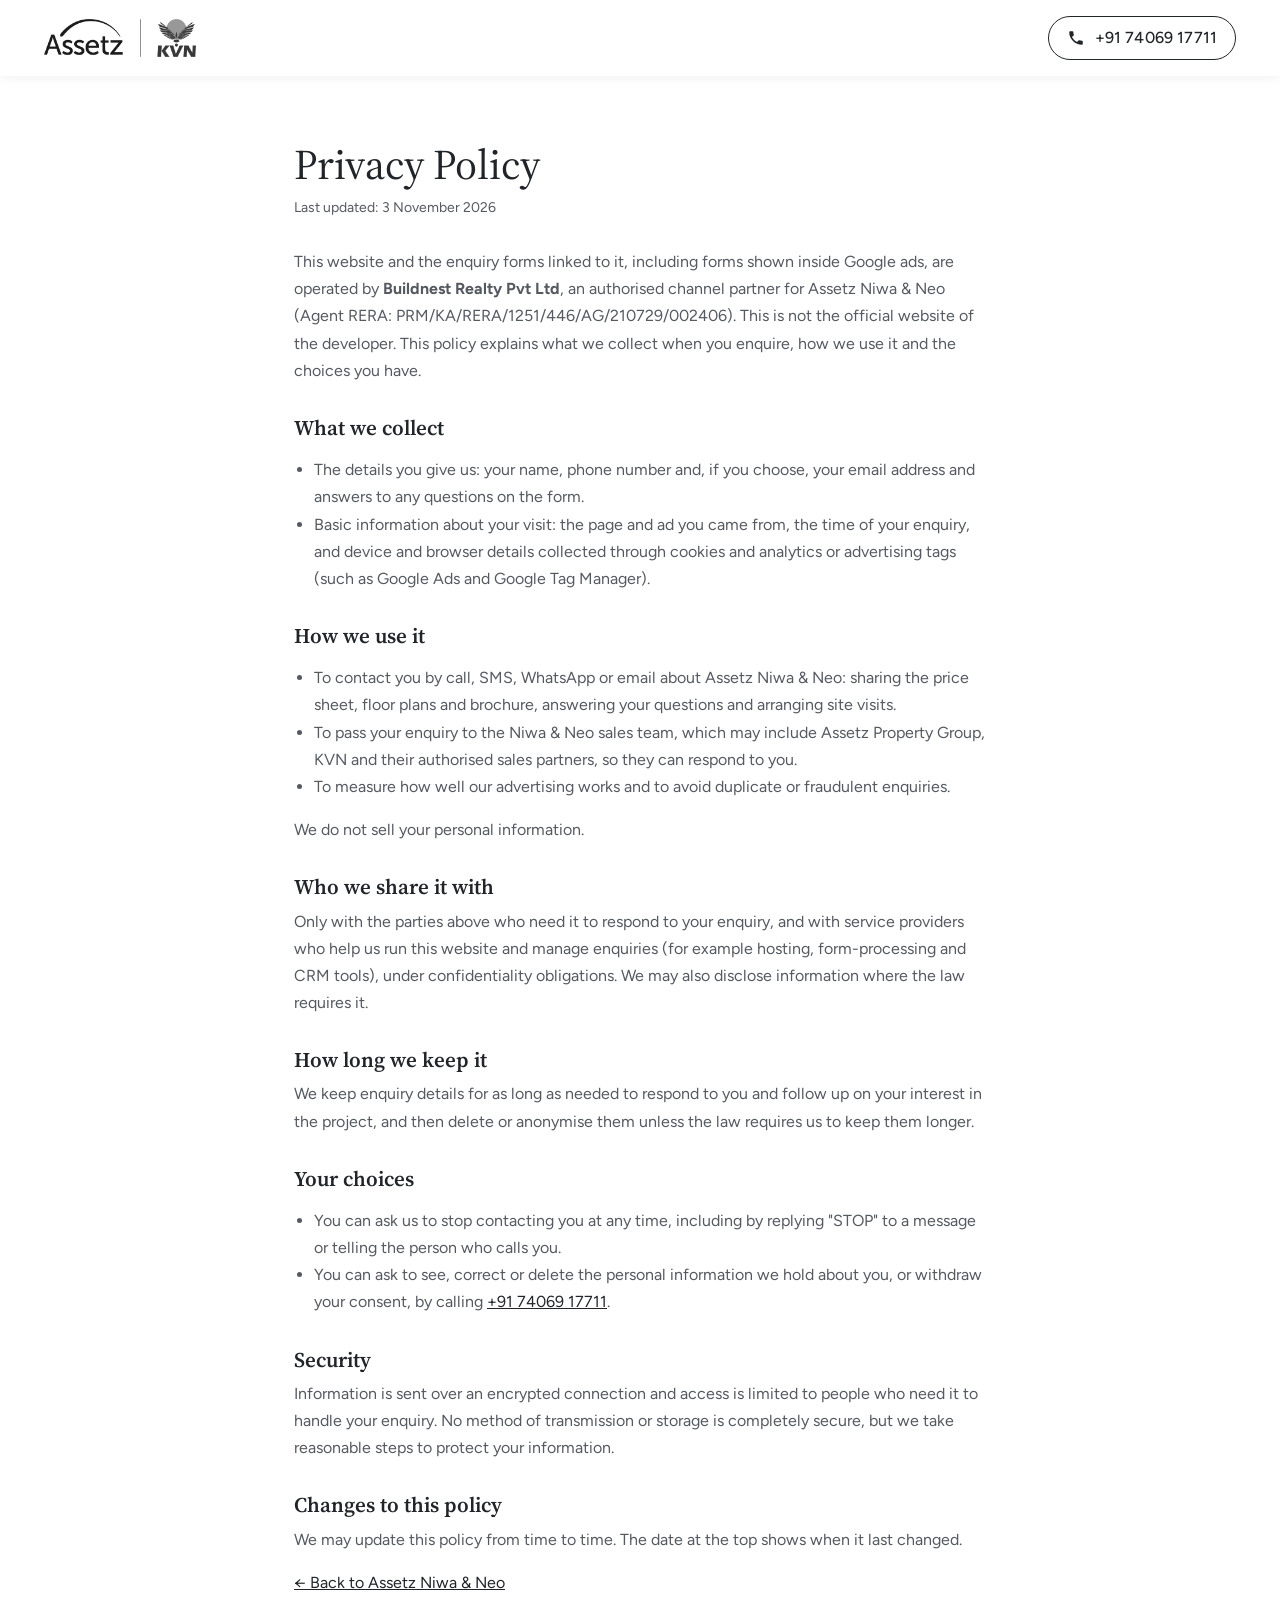
==== commit 6a3531c9: "Replace phone flag with SVG icon in privacy.html" ====
--- a/privacy.html
+++ b/privacy.html
@@ -28,7 +28,7 @@
       <img src="assets/img/assetz-kvn.png" width="1006" height="252" alt="Assetz | KVN">
     </a>
     <a class="phone-pill" href="tel:+917406917711" aria-label="Call sales on +91 74069 17711">
-      <span class="flag" aria-hidden="true"><i></i><i></i><i></i></span>
+      <svg class="pill-icon" aria-hidden="true" width="18" height="18" viewBox="0 0 24 24"><path fill="currentColor" d="M6.6 10.8a15.1 15.1 0 0 0 6.6 6.6l2.2-2.2c.3-.3.7-.4 1-.2 1.1.4 2.3.6 3.6.6.6 0 1 .4 1 1V20c0 .6-.4 1-1 1A17 17 0 0 1 3 4c0-.6.4-1 1-1h3.5c.6 0 1 .4 1 1 0 1.3.2 2.5.6 3.6.1.3 0 .7-.2 1z"/></svg>
       <span>+91 74069&nbsp;17711</span>
     </a>
   </div>
--- a/assets/css/styles.css
+++ b/assets/css/styles.css
@@ -372,6 +372,7 @@
 .hero-copy { color: #fff; text-align: center; }
 .hero-eyebrow { margin: 0 0 10px; font-size: 11.5px; letter-spacing: .2em; text-transform: uppercase; color: var(--beige); }
 .hero-mark { width: clamp(150px, 20vw, 240px); height: auto; margin: 0 auto 14px; filter: drop-shadow(0 6px 18px rgba(0,0,0,.45)); }
+.hero-offer { display: inline-block; margin: 0 0 12px; padding: 6px 14px; border-radius: 999px; background: var(--beige); color: #fff; font-size: 12px; font-weight: 600; letter-spacing: .1em; text-transform: uppercase; text-shadow: none; }
 .hero-line { margin: 0 0 6px; font-size: 15px; color: #f1ece6; }
 .hero-price { margin: 0; font-family: var(--serif); font-size: 20px; font-weight: 600; color: #fff; }
 .hero-form { background: var(--white); border-radius: var(--radius); padding: 22px 20px 18px; box-shadow: 0 40px 80px -30px rgba(0,0,0,.6); max-width: 440px; width: 100%; margin: 0 auto; }
